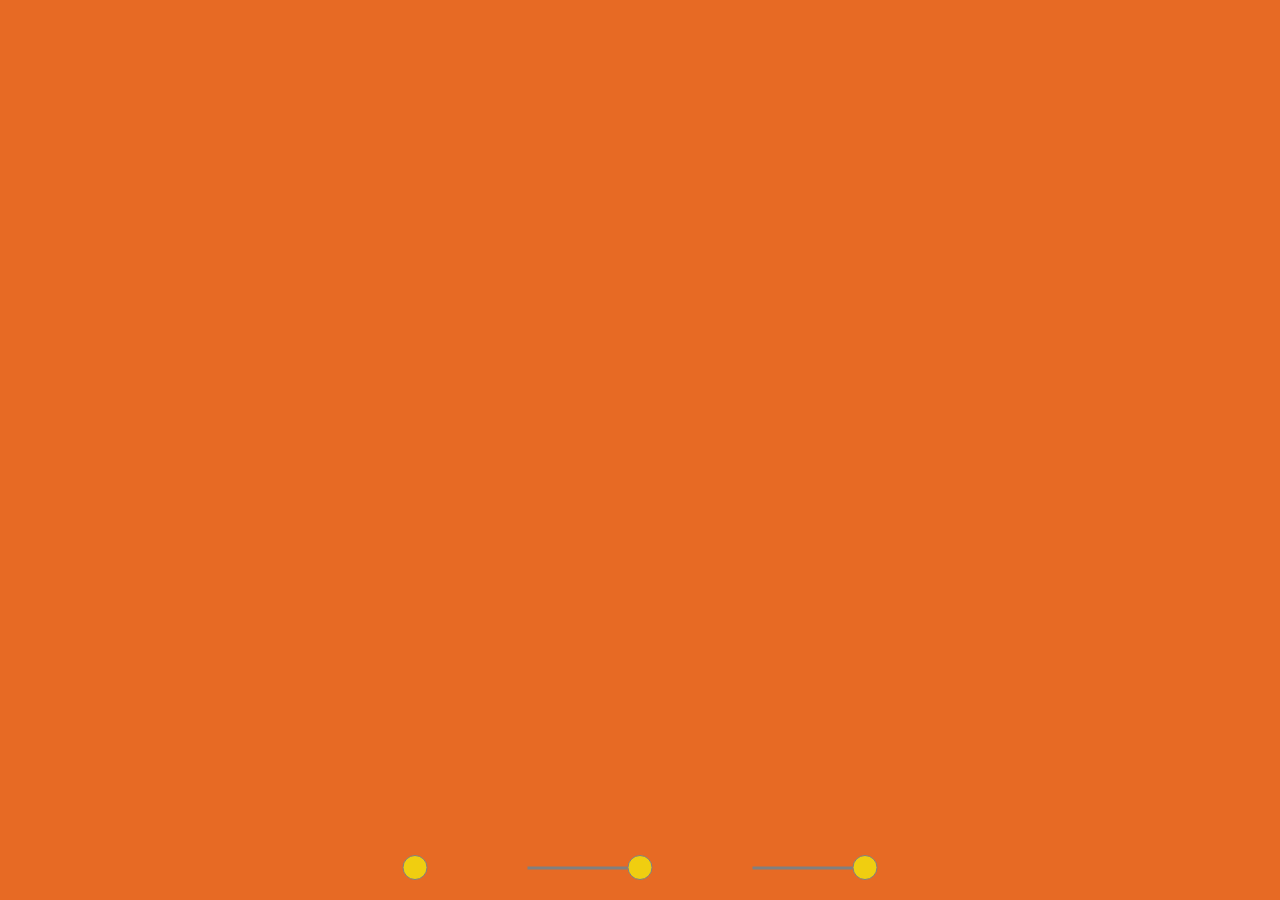
==== index_elem_divise.html @ 4f209c75 "All animations are working well index_html is a copy of index.html with elements divided which is be" ====
<!DOCTYPE html>
<html lang="fr">
<head>
    <meta charset="UTF-8">
    <meta name="viewport" content="width=device-width, initial-scale=1.0">
    <title>Carrousel de Films</title>
    <link rel="stylesheet" href="style.css">
</head>
<body>
    <div class="container">
        <div class="slider">
            <div class="left">
                <ul class="infos">
                    <li class="active">
                        <div class="title-header">
                            <img src="images/1.png" class="pane-index" alt="first" />
                            <span class="title">Dragon ball Z : broly</span>
                        </div>
                        <p class="resume">
                            Des rescapés Saïyens débarquent sur Terre et viennent chercher leur prince, Vegeta, afin qu'il règne sur la nouvelle planète Vegeta, dont le père était le roi (l'ancienne a été détruite par Freezer). Toute l'équipe accompagnent le prince. Entre-temps, Son Gokû traque un être à la force mentale surpuissante ayant anéanti des planètes dans la galaxie du Sud. Ils se retrouvent tous confronter à Broly, le Super Saïyen légendaire dont ils auront beaucoup de mal à se défaire...
                        </p>
                    </li>
                    <li>
                        <div class="title-header">
                            <img src="images/2.png" class="pane-index" alt="first" />
                            <span class="title">Dragon ball Super : Broly</span>
                        </div>
                        <p class="resume">
                            Un jour arrive où le vaisseau de Freezer refait surface une seconde fois sur Terre. Freezer est accompagné d'un mystérieux Saiyan nommé Broly, accompagné de son père Paragus. La plus grande surprise se présente au visage de Son Gokû et de Vegeta car la race des Saiyans est supposée avoir été éteinte suite à la destruction de la planète Vegeta. Le duo n'a d'autre choix que de faire face à Broly, mais ce dernier semble apprendre très vite de ses adversaires et semble beaucoup plus puissant que ce qu'ils n'ont pu affronter jusqu'à présent.
                        </p>
                    </li>
                    <li>
                        <div class="title-header">
                            <img src="images/3.png" class="pane-index" alt="first" />
                            <span class="title">Dragon ball Super: Super Hero</span>
                        </div>
                        <p class="resume">
                            L'armée du Ruban Rouge avait été détruite par Son Goku, mais des individus ont décidé de la faire renaître. Ils ont ainsi créé les cyborgs ultimes, Gamma 1 et Gamma 2. Autoproclamés les « Super Héros », ils lancent une attaque contre Piccolo et Son Gohan. Quel est le but de cette nouvelle organisation du Ruban Rouge ? Face à ce danger qui se rapproche, il est temps pour les vrais héros de se réveiller !
                        </p>
                    </li>
                </ul>
                <ul class="dates">
                    <li class="active">
                        <p class="date"><span>19</span><span class="dizaine">8</span><span class="unite">3</span></p>
                    </li>
                    <li>
                        <p class="date"><span>20</span><span class="dizaine">1</span><span class="unite">9</span></p>
                    </li>
                    <li>
                        <p class="date"><span>20</span><span class="dizaine">2</span><span class="unite">2</span></p>
                    </li>
                </ul>
            </div>

            <div class="right">
                <ul class="images">
                    <li class="active">
                        <img src="images/affiche_broly_z.jpg" alt="Affiche du Film 1">
                    </li>
                    <li>
                        <img src="images/affiche_broly.jpeg" alt="Affiche du Film 2">
                    </li>
                    <li>
                        <img src="images/affiche_super_hero.png" alt="Affiche du Film 3">
                    </li>
                </ul>
            </div>
        </div>
    </div>

    <div class="dots-container">
        <div class="dots">
            <span class="dot active" onclick="showSlide(0)"></span>
            <span class="connector"></span>
            <span class="dot" onclick="showSlide(1)"></span>
            <span class="connector"></span>
            <span class="dot" onclick="showSlide(2)"></span>
        </div>
    </div>

    <script src="script.js"></script>
</body>
</html>
---- style.css ----
@font-face {
    font-family: 'Saiyan Sans';
    src: url('font/Saiyan-Sans.woff') format('woff');
    font-weight: normal;
    font-style: normal;
}

/* Réinitialiser les marges et le padding */
* {
    margin: 0;
    padding: 0;
    box-sizing: border-box;
}

/* Carrousel pleine page */
body, html {
    width: 100%;
    height: 100%;
    overflow: hidden; /* Supprime les barres de défilement */
    background-color: #e76a24;
    color : #fff;
}

.container {
    width: 100%;
    height: 100%;
    display: flex;
    justify-content: center;
    align-items: center;
}

.slider {
    position: relative;
    display: flex;
    flex-direction: row;
    justify-content: center;
    align-items: center;
    width: 85%;
    height: 92%;
    list-style: none;
    overflow: hidden;
}

.slide {
    position: absolute;
    top: 0;
    left: 0;
    width: 100%;
    height: 87%;
    display: flex;
    justify-content: center;
    align-items: center;
}

.left {
    flex: 3;
    display: flex;
    flex-direction: column;
    justify-content: space-between;
    align-items: stretch;
    padding: 0px 40px;
    height: 100%;
}

.left>.infos {
    opacity : 0;
    transform: translateX(15%);
    transition: transform 300ms ease-in-out, opacity 300ms ease-in-out;
}

.left>.date>span {
    opacity: 0;
    transform: translateX(15%);
}

.slide.active>.left>.date>span{
    transform: translate3d(0, 0, 0);
    transform: translateX(0);
    opacity: 1;
}

.slide.previousleft>.left>.infos, .slide.previousleft>.left>.date>.transition {
    transition: transform 300ms ease-in-out, opacity 300ms ease-in-out; /* Animation de l'image mais que pour l'apparition */
    transform: translate3d(-15%, 0, 0);
    opacity: 0;
}

.slide.previousright>.left>.infos, .slide.previousright>.left>.date>.transition {
    transition: transform 300ms ease-in-out, opacity 300ms ease-in-out; /* Animation de l'image mais que pour l'apparition */
    transform: translate3d(15%, 0, 0);
    opacity: 0;
}

.slide.active>.left>.infos, .slide.active>.left>.date>.transition {
    transition: transform 300ms ease-in-out, opacity 300ms ease-in-out; /* Animation de l'image mais que pour l'apparition */
    transform: translate3d(0, 0, 0);
    opacity: 1;
}
 

.title-header {
    width : 100%;
    display: flex;
    align-items: center;     /* Aligne l'image et le texte verticalement */
    margin-bottom: 15px;
    flex: 0 0 15%; /* Prend 30% de la hauteur */
}

.pane-index {
    margin-right: 10px;      /* Espace entre l'image et le texte */
    height : 50px;
    width : 50px;
}

.title {
    font-family: 'Saiyan Sans', sans-serif;
    font-size: 50px;
    word-spacing: -20px; /* Réduit l'espace entre les mots */
}

.resume{
    width: 100%;
    flex: 0 0 60%; /* Prend 50% de la hauteur */
    overflow-y: hidden; /* Ajoutez un défilement si le texte dépasse la hauteur définie */
    font-size: 1.5rem;
}

.date{
    width: 100%;
    flex: 0 0 25%; /* Prend 20% de la hauteur */
    display: flex;
    align-items: center; /* Centrer verticalement la date */
    justify-content: center;
    font-size: 150px;
    padding-top:0;
}

.right {
    flex: 2;
    display: flex;
    flex-direction: column;
    justify-content: center;
    margin: 40px;
    height: 100%;
    overflow: hidden; /* S'assure que l'image n'est pas visible en dehors de ce conteneur */
}

.right img {
    display : flex;
    width: auto;
    max-width: 100%;
    max-height: 100%;
    height: auto;
    object-fit: contain;
    opacity: 0;
    transform: translateX(100%);
    overflow: hidden;
}

.slide.previousleft>.right img{
    transition: transform 300ms ease-in-out; /* Animation de l'image mais que pour l'apparition */
    transform: translateX(-100%);
    opacity: 1;
    z-index: 1;
}

.slide.previousright>.right img{
    transition: transform 300ms ease-in-out; /* Animation de l'image mais que pour l'apparition */
    transform: translateX(100%);
    opacity: 1;
    z-index: 1;
}

.slide.active>.right img{
    transition: transform 300ms ease-in-out; /* Animation de l'image mais que pour l'apparition */
    transform: translateX(0);
    opacity: 1;
    z-index: 1;
}

.dots {
    position: absolute;
    bottom: 20px;
    left: 50%;
    transform: translateX(-50%);
    display: flex;
    justify-content: center;
    gap: 100px;
}

.dot {
    width: 25px;
    height: 25px;
    background-color: #f4f808b4; /* Couleur de base du point */
    border-radius: 50%;
    display: inline-block;
    border: 1px solid grey;
    position: relative;
}

/* Lignes grises entre les points */
.dot::before {
    content: '';
    position: absolute;
    top: 50%;
    left: -101px;
    width: 100px;
    height: 3px;
    background-color: grey;
    transform: translateY(-50%);
    z-index: 0;
}

.dot:first-child::before {
    display: none;
}

/* Lignes colorées qui se remplissent */
.dot::after {
    content: '';
    position: absolute;
    top: 50%;
    left: -101px;
    width: 0;
    height: 3px;
    background-color: #f4f808;
    transform: translateY(-50%);
    transform-origin: left;
    z-index: 1;
    transition: width 0.15s ease-in-out;
}

.dot.active::after {
    width: 100px;
}

.dot:not(.active)::after {
    transition-delay: 0.15s;
}

/* Pas de ligne avant le premier point */
.dot:first-child::after {
    display: none;
}

/* Remplissage progressif du cercle avec .fill */
.dot .fill {
    position: absolute;
    top: 0;
    left: 0;
    width: 100%;
    height: 100%;
    background-color: #f4f808; /* Même couleur que la dot */
    border-radius: 50%;
    clip-path: inset(0 100% 0 0); /* Remplissage de gauche à droite */
    z-index: 2;
    transition: clip-path 0.15s ease-in-out;
}

/* Remplir le cercle lorsque actif */
.dot.active .fill {
    clip-path: inset(0 0 0 0); /* Remplir complètement le cercle */
    transition-delay: 0.15s; /* Synchronisé avec la ligne */
}
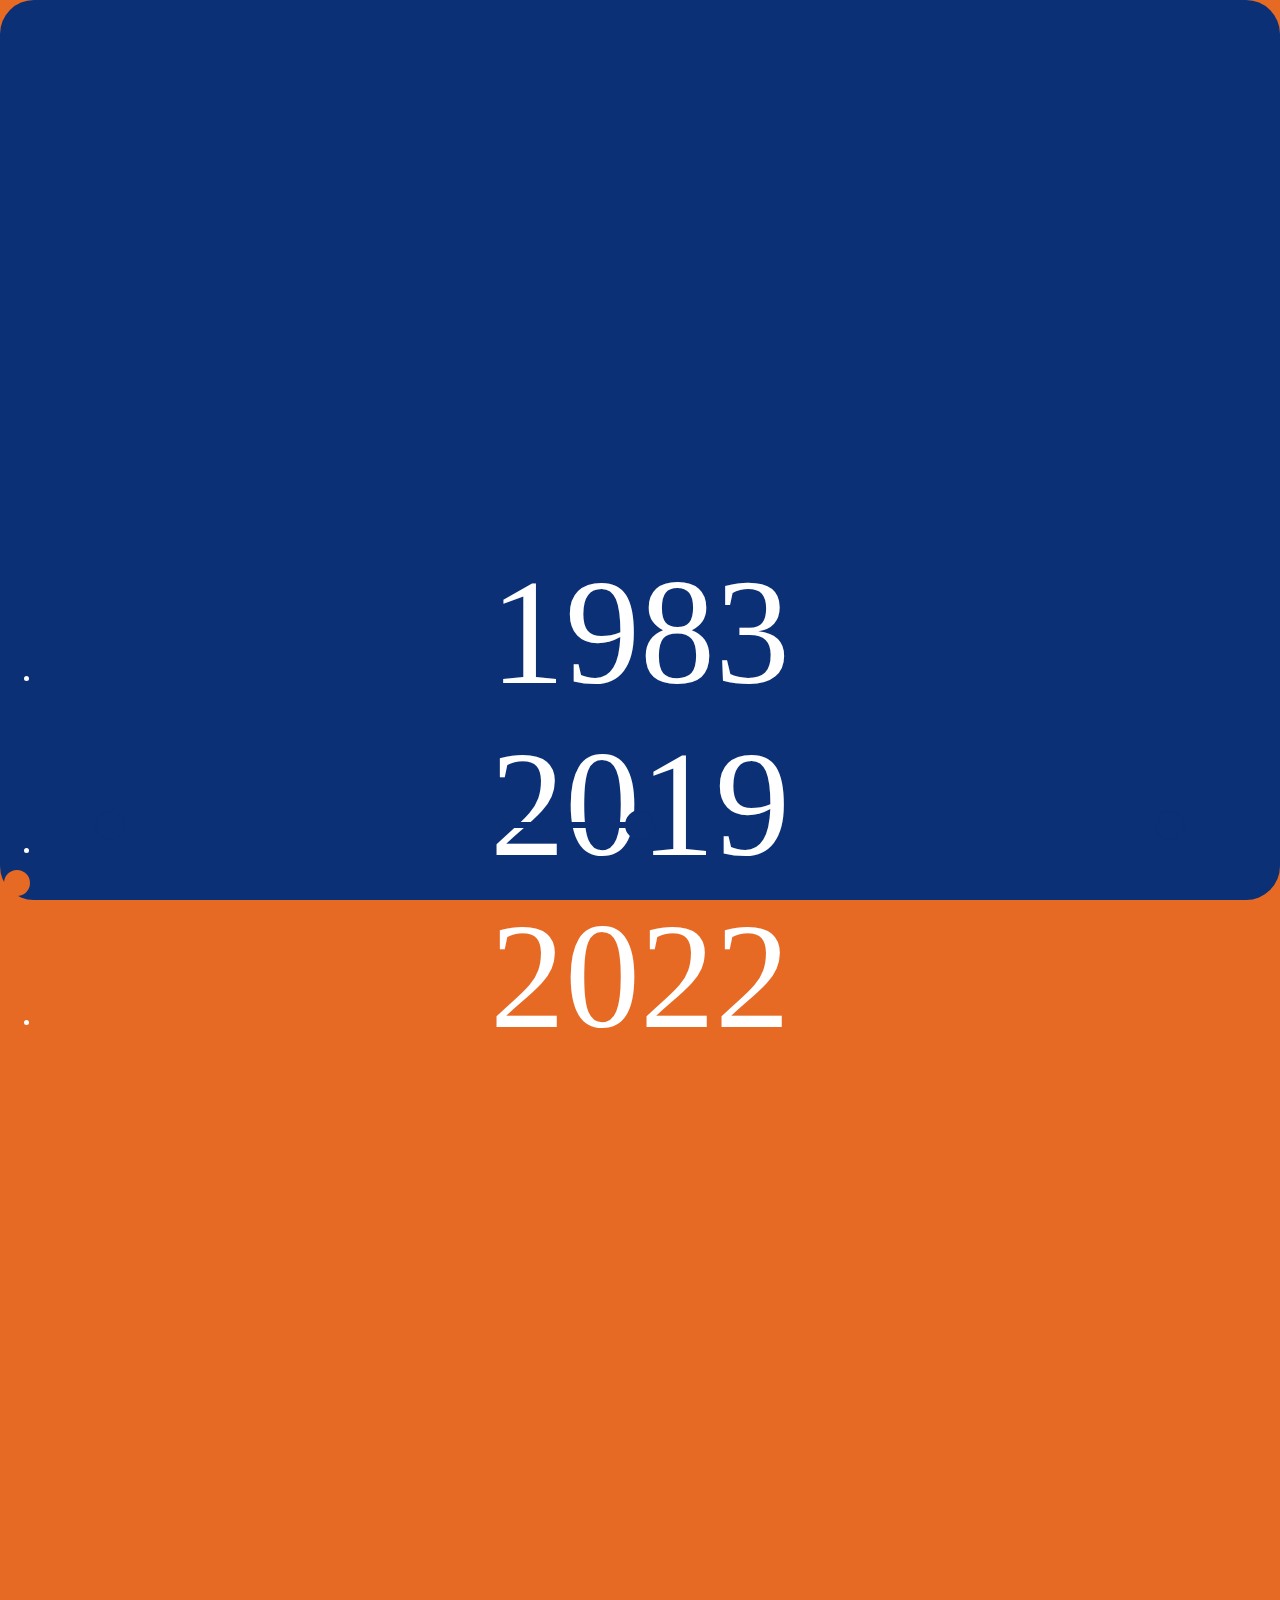
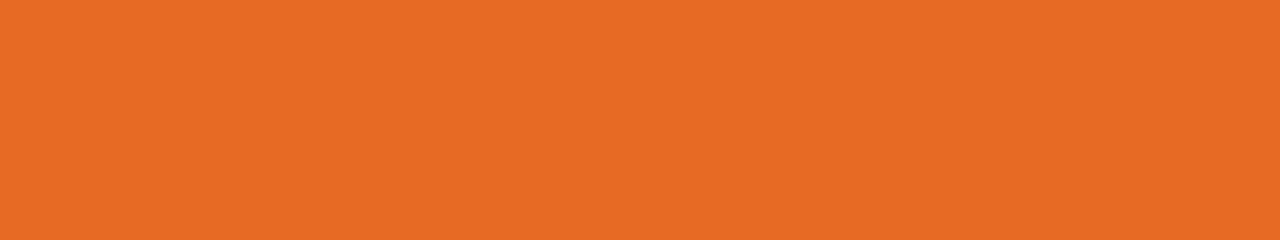
==== commit 51658bf5: "new organisation of the project" ====
--- a/index_elem_divise.html
+++ b/index_elem_divise.html
@@ -13,7 +13,7 @@
                 <ul class="infos">
                     <li class="active">
                         <div class="title-header">
-                            <img src="images/1.png" class="pane-index" alt="first" />
+                            <img src="assets/img/1.png" class="pane-index" alt="first" />
                             <span class="title">Dragon ball Z : broly</span>
                         </div>
                         <p class="resume">
@@ -22,7 +22,7 @@
                     </li>
                     <li>
                         <div class="title-header">
-                            <img src="images/2.png" class="pane-index" alt="first" />
+                            <img src="assets/img/2.png" class="pane-index" alt="first" />
                             <span class="title">Dragon ball Super : Broly</span>
                         </div>
                         <p class="resume">
@@ -31,7 +31,7 @@
                     </li>
                     <li>
                         <div class="title-header">
-                            <img src="images/3.png" class="pane-index" alt="first" />
+                            <img src="assets/img/3.png" class="pane-index" alt="first" />
                             <span class="title">Dragon ball Super: Super Hero</span>
                         </div>
                         <p class="resume">
@@ -55,13 +55,13 @@
             <div class="right">
                 <ul class="images">
                     <li class="active">
-                        <img src="images/affiche_broly_z.jpg" alt="Affiche du Film 1">
+                        <img src="assets/img/affiche_broly_z.jpg" alt="Affiche du Film 1">
                     </li>
                     <li>
-                        <img src="images/affiche_broly.jpeg" alt="Affiche du Film 2">
+                        <img src="assets/img/affiche_broly.jpeg" alt="Affiche du Film 2">
                     </li>
                     <li>
-                        <img src="images/affiche_super_hero.png" alt="Affiche du Film 3">
+                        <img src="assets/img/affiche_super_hero.png" alt="Affiche du Film 3">
                     </li>
                 </ul>
             </div>
@@ -78,6 +78,6 @@
         </div>
     </div>
 
-    <script src="script.js"></script>
+    <script src="assets/scripts/script.js"></script>
 </body>
 </html>--- a/style.css
+++ b/style.css
@@ -5,6 +5,13 @@
     font-style: normal;
 }
 
+@font-face {
+    font-family: 'one-piece';
+    src: url('font/one-piece-font.ttf') format('truetype');
+    font-weight: normal;
+    font-style: normal;
+}
+
 /* Réinitialiser les marges et le padding */
 * {
     margin: 0;
@@ -19,24 +26,114 @@
     overflow: hidden; /* Supprime les barres de défilement */
     background-color: #e76a24;
     color : #fff;
+    background-attachment: fixed;
+}
+
+.toggle-container {
+	text-align: center;
+    position: fixed;
+    top: 10px;
+    right: 15px;
+}
+
+.switch {
+	position: relative;
+	display: inline-block;
+	width: 60px;
+	height: 34px;
+}
+
+.switch input {
+	opacity: 0;
+	width: 0;
+	height: 0;
+}
+
+.slider {
+	position: absolute;
+	cursor: pointer;
+	top: 0;
+	left: 0;
+	right: 0;
+	bottom: 0;
+	background-color: #0b3075;
+	transition: 0.3s;
+	border-radius: 34px;
+}
+
+.slider:before {
+	position: absolute;
+	content: "";
+	height: 26px;
+	width: 26px;
+	left: 4px;
+	bottom: 4px;
+	background-color: #e76a24;
+	transition: 0.3s;
+	border-radius: 50%;
+}
+
+.switch-icon {
+    position: absolute;
+    pointer-events: none; /* Assure que le SVG ne bloque pas les clics */
+	left: 5px;
+	bottom: 5px;
+    width: 24px; /* Ajuste la taille du SVG selon tes besoins */
+    height: 24px;
+    transition: transform 0.3s, opacity 0.3s;
+    user-select: none;
+}
+
+.dbz-icon {
+    opacity: 1;
+}
+
+.op-icon {
+    clip-path: circle(50%); /* Masque les parties de l'image qui dépassent du cercle */
+    opacity: 0;
+}
+
+input:checked + .slider:before {
+	background-color: #0b3075;
+    transform: translate3d(26px, 0, 0); /* Ajuste selon la largeur du slider */
+}
+
+input:checked + .slider .dbz-icon {
+    opacity: 0;
+    transform: translate3d(26px, 0, 0);
+}
+
+input:checked + .slider .op-icon {
+    opacity: 1;
+    transform: translate3d(26px, 0, 0);
+}
+
+body.op-mode {
+    will-change: background-color;
+	background-color: #0b3075; /* other possibility : #084DA6*/
+}
+
+.op-mode input:checked + .slider {
+	background-color: #e76a24;
 }
 
 .container {
     width: 100%;
-    height: 100%;
+    height: 90%;
     display: flex;
     justify-content: center;
     align-items: center;
-}
-
-.slider {
+    padding-top: 2%;
+}
+
+.caroussel {
     position: relative;
     display: flex;
     flex-direction: row;
     justify-content: center;
     align-items: center;
     width: 85%;
-    height: 92%;
+    height: 95%;
     list-style: none;
     overflow: hidden;
 }
@@ -46,17 +143,17 @@
     top: 0;
     left: 0;
     width: 100%;
-    height: 87%;
+    height: 95%;
     display: flex;
     justify-content: center;
     align-items: center;
 }
 
 .left {
-    flex: 3;
+    flex: 2;
     display: flex;
     flex-direction: column;
-    justify-content: space-between;
+    justify-content:space-between;
     align-items: stretch;
     padding: 0px 40px;
     height: 100%;
@@ -64,19 +161,24 @@
 
 .left>.infos {
     opacity : 0;
-    transform: translateX(15%);
-    transition: transform 300ms ease-in-out, opacity 300ms ease-in-out;
+    transform: translate3d(15%, 0, 0);
+    transition: none;
 }
 
 .left>.date>span {
     opacity: 0;
-    transform: translateX(15%);
+    transform: translate3d(15%, 0, 0);
 }
 
 .slide.active>.left>.date>span{
     transform: translate3d(0, 0, 0);
-    transform: translateX(0);
     opacity: 1;
+}
+
+.slide.shiftleft>.left>.infos, .slide.shiftleft>.left>.date>.transition{
+    transition: none; 
+    transform: translate3d(-15%, 0, 0);
+    z-index: 0;
 }
 
 .slide.previousleft>.left>.infos, .slide.previousleft>.left>.date>.transition {
@@ -97,7 +199,6 @@
     opacity: 1;
 }
  
-
 .title-header {
     width : 100%;
     display: flex;
@@ -112,12 +213,22 @@
     width : 50px;
 }
 
-.title {
+#round-film-red {
+    border-radius: 5px;
+}
+
+.dbz .title {
     font-family: 'Saiyan Sans', sans-serif;
     font-size: 50px;
     word-spacing: -20px; /* Réduit l'espace entre les mots */
 }
 
+.op .title {
+    font-family: 'one-piece', sans-serif;
+    font-size: 50px;
+    word-spacing: -5px; /* Réduit l'espace entre les mots */
+}
+
 .resume{
     width: 100%;
     flex: 0 0 60%; /* Prend 50% de la hauteur */
@@ -136,7 +247,7 @@
 }
 
 .right {
-    flex: 2;
+    flex: 1;
     display: flex;
     flex-direction: column;
     justify-content: center;
@@ -152,49 +263,92 @@
     max-height: 100%;
     height: auto;
     object-fit: contain;
-    opacity: 0;
+    transition : none;
     transform: translateX(100%);
     overflow: hidden;
 }
 
+.slide.shiftleft>.right img{
+    transition: none; 
+    transform: translate3d(-100%, 0, 0);
+    z-index: 0;
+}
+
 .slide.previousleft>.right img{
-    transition: transform 300ms ease-in-out; /* Animation de l'image mais que pour l'apparition */
-    transform: translateX(-100%);
-    opacity: 1;
+    transition: transform 300ms ease-in-out;
+    transform: translate3d(-100%, 0, 0);
+    z-index: 0;
+}
+
+.slide.previousright>.right img{
+    transition: transform 300ms ease-in-out;
+    transform: translate3d(100%, 0, 0);
+    z-index: 0;
+}
+
+.slide.active>.right img{
+    transition: transform 300ms ease-in-out;
+    transform: translate3d(0%, 0, 0);
     z-index: 1;
 }
 
-.slide.previousright>.right img{
-    transition: transform 300ms ease-in-out; /* Animation de l'image mais que pour l'apparition */
-    transform: translateX(100%);
-    opacity: 1;
-    z-index: 1;
-}
-
-.slide.active>.right img{
-    transition: transform 300ms ease-in-out; /* Animation de l'image mais que pour l'apparition */
-    transform: translateX(0);
-    opacity: 1;
-    z-index: 1;
+.selection {
+    width: 85%;
+    margin: 0 auto;
+    padding: 0 40px;
+    display: flex;
+    flex-direction: row;
+    justify-content: space-evenly;
+    align-items: center;
+}
+
+.arrows {
+    display: flex;
+    flex-direction: row;
+    justify-content: space-between;
+    align-items: center;
+}
+
+.arrow {
+    cursor: pointer;
+}
+
+.arrow.disabled{
+    opacity: 0.5;
+    cursor: not-allowed;
+}
+
+.left-arrow {
+    margin-right: 20px;
+}
+
+.right-arrow {
+    margin-left: 20px;
+}
+
+.selection svg {
+    fill: #0b3075;
+}
+
+.op-mode.selection svg {
+    fill: #e76a24;
 }
 
 .dots {
-    position: absolute;
     bottom: 20px;
     left: 50%;
-    transform: translateX(-50%);
-    display: flex;
-    justify-content: center;
-    gap: 100px;
+    display: flex;
+    justify-content: center;
+    gap: 250px;
 }
 
 .dot {
-    width: 25px;
-    height: 25px;
-    background-color: #f4f808b4; /* Couleur de base du point */
+    width: 30px;
+    height: 30px;
+    background-color: #0b3075; /* Couleur de base du point */
     border-radius: 50%;
     display: inline-block;
-    border: 1px solid grey;
+    border: 2px solid #0b3075;
     position: relative;
 }
 
@@ -203,12 +357,17 @@
     content: '';
     position: absolute;
     top: 50%;
-    left: -101px;
-    width: 100px;
-    height: 3px;
-    background-color: grey;
+    left: -253px;
+    width: 252px;
+    height: 6px;
+    background-color: #0b3075;
     transform: translateY(-50%);
     z-index: 0;
+}
+
+.op-mode .dot::before, .op-mode .dot {
+    background-color: #e76a24; /* Même couleur que la dot */
+    border-color: #e76a24;
 }
 
 .dot:first-child::before {
@@ -220,18 +379,22 @@
     content: '';
     position: absolute;
     top: 50%;
-    left: -101px;
+    left: -254px;
     width: 0;
-    height: 3px;
-    background-color: #f4f808;
+    height: 2px;
+    background-color: #e76a24;
     transform: translateY(-50%);
     transform-origin: left;
     z-index: 1;
     transition: width 0.15s ease-in-out;
 }
 
+.op-mode .dot::after {
+    background-color: #0b3075; /* Même couleur que la dot */
+}
+
 .dot.active::after {
-    width: 100px;
+    width: 254px;
 }
 
 .dot:not(.active)::after {
@@ -250,13 +413,17 @@
     left: 0;
     width: 100%;
     height: 100%;
-    background-color: #f4f808; /* Même couleur que la dot */
+    background-color: #e76a24; /* Même couleur que la dot */
     border-radius: 50%;
     clip-path: inset(0 100% 0 0); /* Remplissage de gauche à droite */
     z-index: 2;
     transition: clip-path 0.15s ease-in-out;
 }
 
+.op-mode .dot .fill {
+    background-color: #0b3075; /* Même couleur que la dot */
+}
+
 /* Remplir le cercle lorsque actif */
 .dot.active .fill {
     clip-path: inset(0 0 0 0); /* Remplir complètement le cercle */
